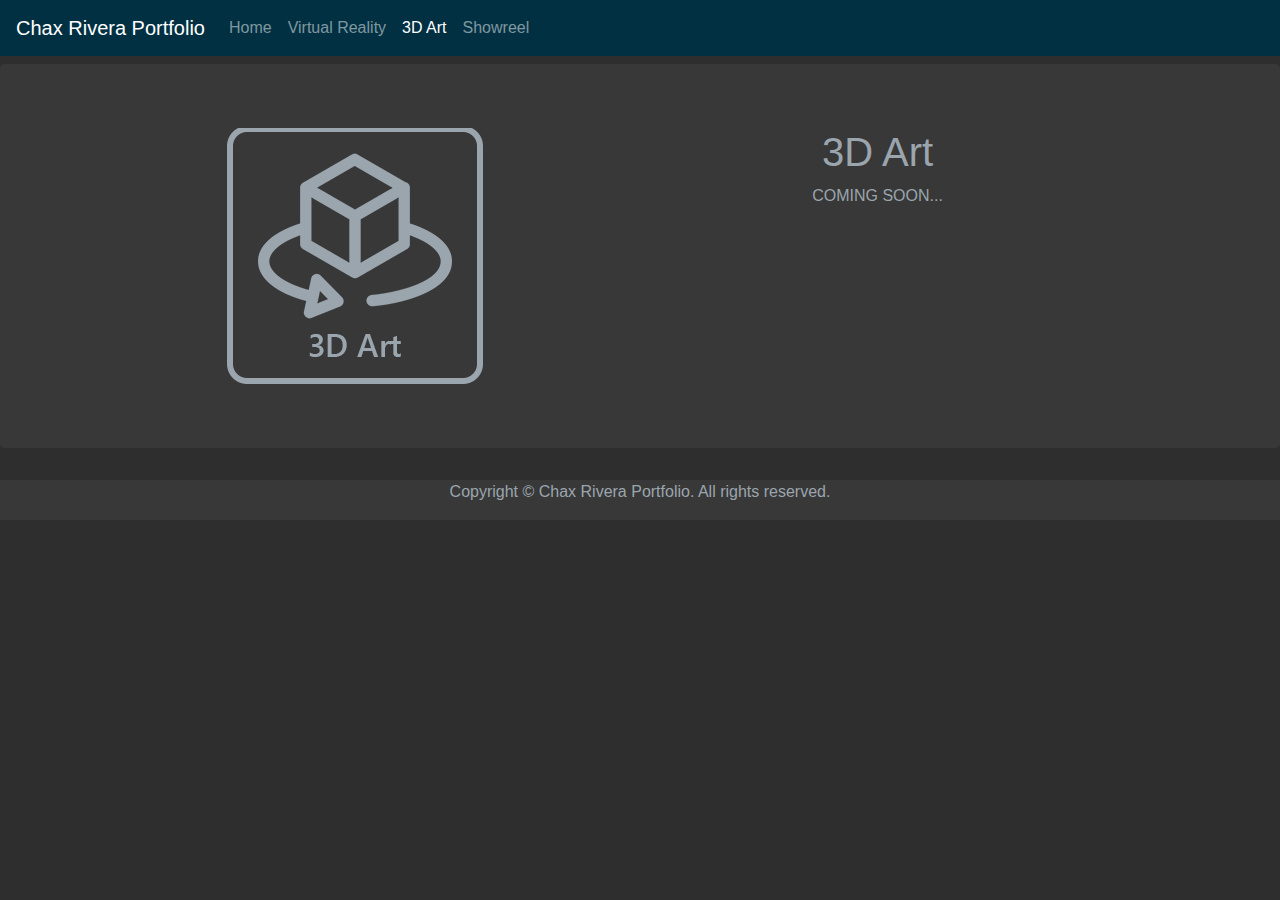
==== 3dart.html @ 560afac6 "Initial commit" ====
<!DOCTYPE html>
<html lang="en"><head>
    <meta charset="utf-8">
    <meta http-equiv="X-UA-Compatible" content="IE=edge">
    <meta name="viewport" content="width=device-width, initial-scale=1">
    <title>Chax Rivera Portfolio | VR</title>
    <!-- Bootstrap -->
    <link href="css/bootstrap-4.3.1.css" rel="stylesheet">
	<link href="css/lightbox.css" rel="stylesheet">
	<script src="js/lightbox.js"></script>
    <style type="text/css">
    body {
	background-color: #2E2E2E
}
    </style>
  </head>
  <body>
  <nav class="navbar navbar-expand-lg navbar-dark bg-dark">
      <a class="navbar-brand" href="index.html">Chax Rivera Portfolio</a>
      <button class="navbar-toggler" type="button" data-toggle="collapse" data-target="#navbarSupportedContent" aria-controls="navbarSupportedContent" aria-expanded="false" aria-label="Toggle navigation">
      <span class="navbar-toggler-icon"></span>
      </button>
      <div class="collapse navbar-collapse" id="navbarSupportedContent">
        <ul class="navbar-nav mr-auto">
          <li class="nav-item">
            <a class="nav-link" href="index.html">Home <span class="sr-only">(current)</span></a>
          </li>
          <li class="nav-item"> <a class="nav-link" href="vr.html">Virtual Reality</a></li>
          <li class="nav-item active"> <a class="nav-link" href="3dart.html">3D Art</a> </li>
          <li class="nav-item"> <a class="nav-link" href="reel.html">Showreel</a> </li>
        </ul>
      </div>
    </nav>
<section>
    <div class="jumbotron text-center mt-2">
        <div class="container">
          <div class="row">
            <div class="col-12 col-xl-6"><img src="images/3DArticon.png" width="256" height="256"/></div>
			  <div class="col-12 col-xl-5">
			    <h1>3D Art</h1>
			    <p>COMING SOON...</p>
			  </div>
          </div>
        </div>
      </div>
</section>
    <footer class="text-center">
      <div class="container">
        <div class="row">
          <div class="col-12">
            <p>Copyright © Chax Rivera Portfolio. All rights reserved.</p>
          </div>
        </div>
      </div>
    </footer>
    <!-- jQuery (necessary for Bootstrap's JavaScript plugins) -->
    <script src="js/jquery-3.3.1.min.js"></script>
    <!-- Include all compiled plugins (below), or include individual files as needed -->
    <script src="js/popper.min.js"></script>
    <script src="js/bootstrap-4.3.1.js"></script>
  </body>
</html>
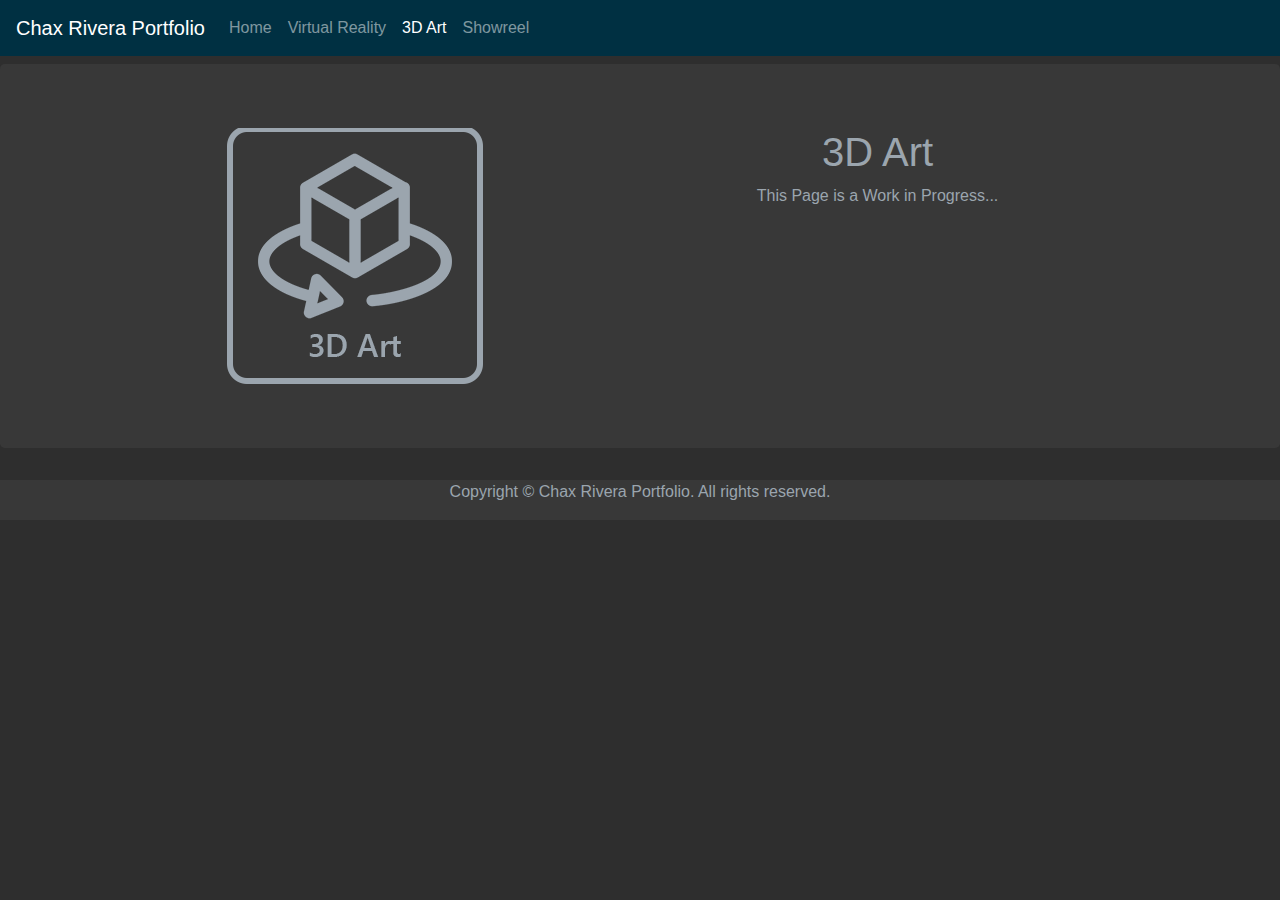
==== commit 7b61220c: "3d wip" ====
--- a/3dart.html
+++ b/3dart.html
@@ -3,7 +3,7 @@
     <meta charset="utf-8">
     <meta http-equiv="X-UA-Compatible" content="IE=edge">
     <meta name="viewport" content="width=device-width, initial-scale=1">
-    <title>Chax Rivera Portfolio | VR</title>
+    <title>Chax Rivera Portfolio | 3D Art</title>
     <!-- Bootstrap -->
     <link href="css/bootstrap-4.3.1.css" rel="stylesheet">
 	<link href="css/lightbox.css" rel="stylesheet">
@@ -38,7 +38,7 @@
             <div class="col-12 col-xl-6"><img src="images/3DArticon.png" width="256" height="256"/></div>
 			  <div class="col-12 col-xl-5">
 			    <h1>3D Art</h1>
-			    <p>COMING SOON...</p>
+			    <p>This Page is a Work in Progress...</p>
 			  </div>
           </div>
         </div>
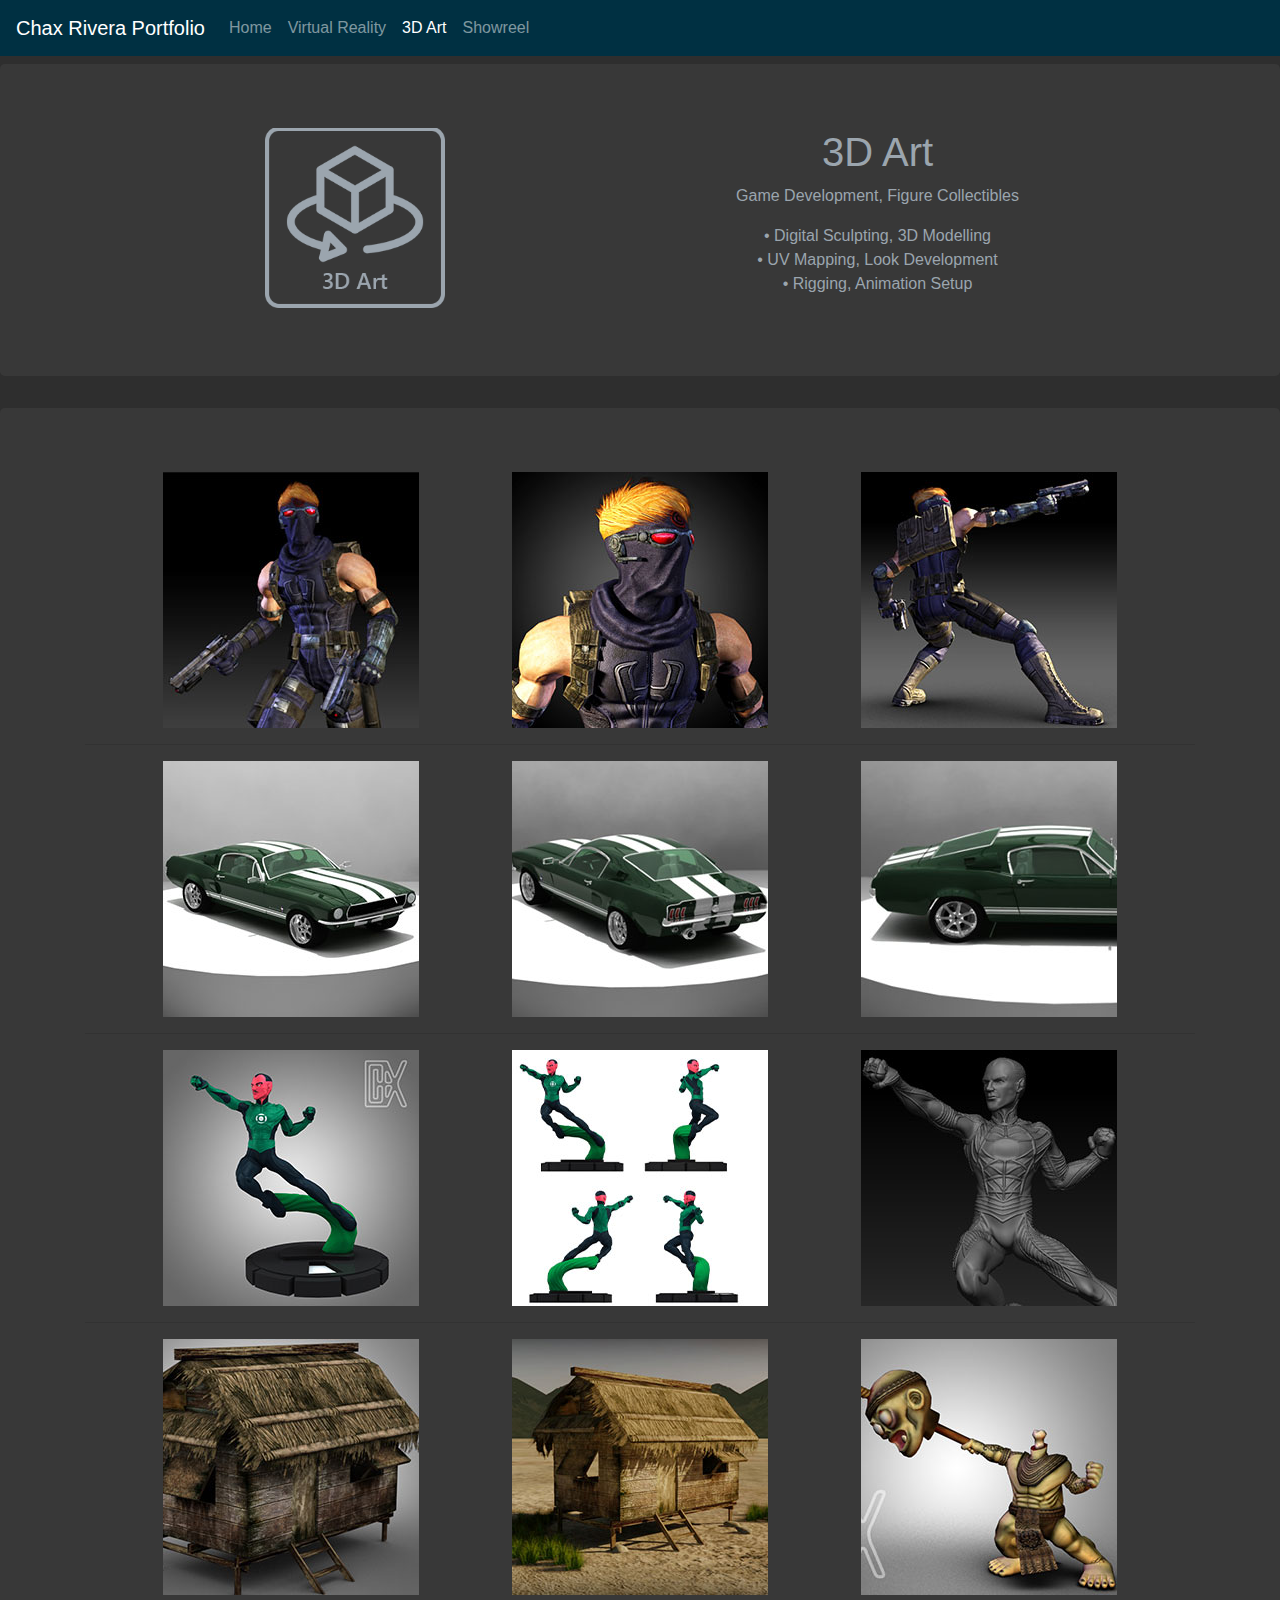
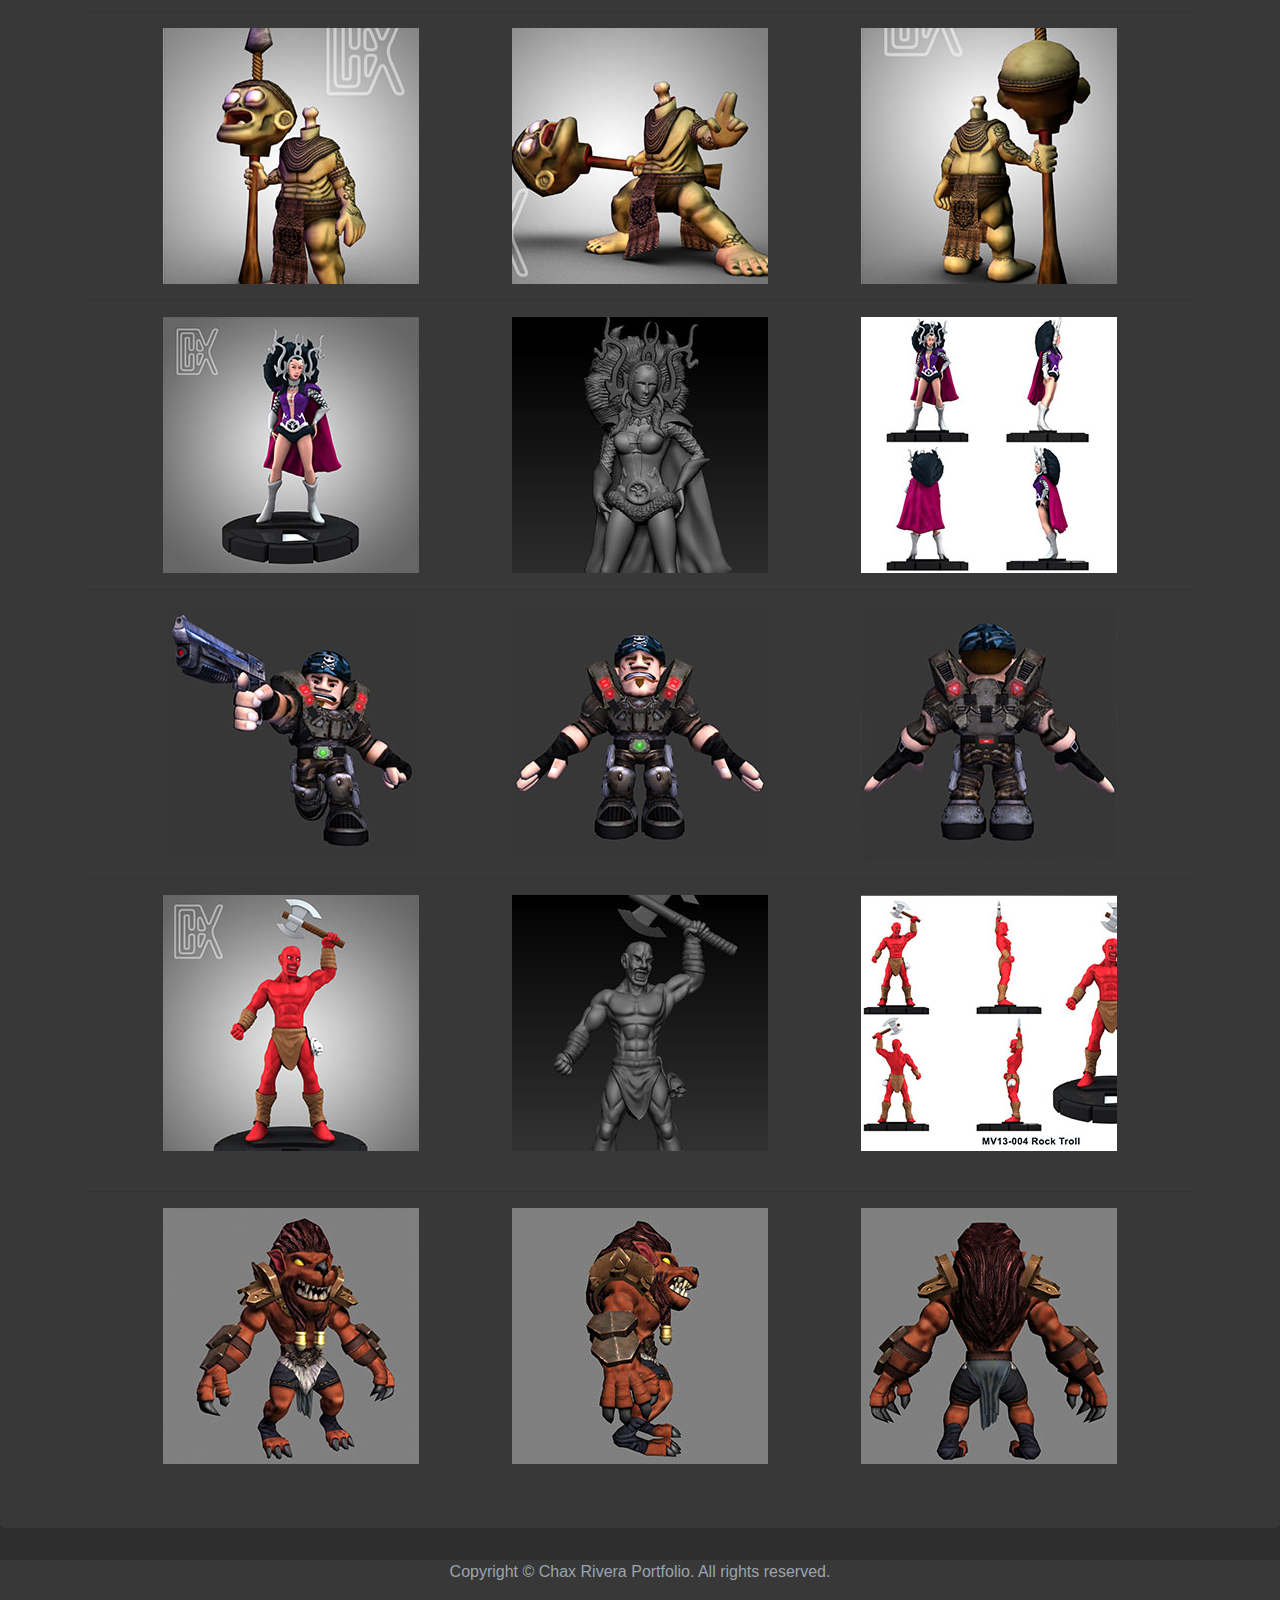
==== commit 35ca699b: "added 3d art" ====
--- a/3dart.html
+++ b/3dart.html
@@ -6,7 +6,7 @@
     <title>Chax Rivera Portfolio | 3D Art</title>
     <!-- Bootstrap -->
     <link href="css/bootstrap-4.3.1.css" rel="stylesheet">
-	<link href="css/lightbox.css" rel="stylesheet">
+<link href="css/lightbox.css" rel="stylesheet" />
 	<script src="js/lightbox.js"></script>
     <style type="text/css">
     body {
@@ -35,14 +35,112 @@
     <div class="jumbotron text-center mt-2">
         <div class="container">
           <div class="row">
-            <div class="col-12 col-xl-6"><img src="images/3DArticon.png" width="256" height="256"/></div>
+            <div class="col-12 col-xl-6"><img src="images/3DArticon.png" width="180" height="180"/></div>
 			  <div class="col-12 col-xl-5">
 			    <h1>3D Art</h1>
-			    <p>This Page is a Work in Progress...</p>
+			    <p>Game Development, Figure Collectibles</p>
+			    <p>• Digital Sculpting, 3D Modelling<br>
+			      • UV Mapping, Look Development<br>
+			      • Rigging, Animation Setup </p>
 			  </div>
           </div>
         </div>
       </div>
+</section>
+<section>
+    <div class="jumbotron text-center mt-2">
+        <div class="container">
+          <div class="row">
+			<hr>
+            <div><img src="images/thumbs/Hwkeye_pose3_th.jpg" width="256" height="256"/></div>
+		    <hr>
+			<div><img src="images/thumbs/Hwkeye_pose5_th.jpg" width="256" height="256"/></div>
+				<hr>
+            <div><img src="images/thumbs/Hwkeye_pose4_th.jpg" width="256" height="256"/></div>
+			  	<hr>
+		  </div>
+			<hr>
+          <div class="row">
+            <hr>
+            <div><img src="images/thumbs/mutang1_th.jpg" width="256" height="256"/></div>
+            <hr>
+            <div><img src="images/thumbs/mustang3_th.jpg" width="256" height="256"/></div>
+            <hr>
+            <div><img src="images/thumbs/mustang2_th.jpg" width="256" height="256"/></div>
+            <hr>
+          </div>
+			<hr>
+          <div class="row">
+            <hr>
+            <div><img src="images/thumbs/sinestro_th.jpg" width="256" height="256"/></div>
+            <hr>
+            <div><img src="images/thumbs/sinestro_profile_th.jpg" width="256" height="256"/></div>
+            <hr>
+            <div><img src="images/thumbs/sinestro_sculpt1_th.jpg" width="256" height="256"/></div>
+            <hr>
+          </div>
+			<hr>
+          <div class="row">
+            <hr>
+            <div><img src="images/thumbs/hut1_th.jpg" width="256" height="256"/></div>
+            <hr>
+            <div><img src="images/thumbs/hut2_th.jpg" width="256" height="256"/></div>
+            <hr>
+            <div><img src="images/thumbs/TZ1_th.jpg" width="256" height="256"/></div>
+            <hr>
+          </div>
+			<hr>
+          <div class="row">
+            <hr>
+            <div><img src="images/thumbs/TZ3_th.jpg" width="256" height="256"/></div>
+            <hr>
+            <div><img src="images/thumbs/TZ2_th.jpg" width="256" height="256"/></div>
+            <hr>
+            <div><img src="images/thumbs/TZ4_th.jpg" width="256" height="256"/></div>
+            <hr>
+          </div>
+			<hr>
+          <div class="row">
+            <hr>
+            <div><img src="images/thumbs/karnilla_th.jpg" width="256" height="256"/></div>
+            <hr>
+            <div><img src="images/thumbs/karnilla_sculpt1_th.jpg" width="256" height="256"/></div>
+            <hr>
+            <div><img src="images/thumbs/karnilla_profile_th.jpg" width="256" height="256"/></div>
+            <hr>
+          </div>
+			<hr>
+          <div class="row">
+            <hr>
+            <div><img src="images/thumbs/MCP01_th.jpg" width="256" height="256"/></div>
+            <hr>
+            <div><img src="images/thumbs/Front_th.jpg" width="256" height="256"/></div>
+            <hr>
+            <div><img src="images/thumbs/Back_th.jpg" width="256" height="256"/></div>
+            <hr>
+          </div>
+			<hr>
+          <div class="row">
+            <hr>
+            <div><img src="images/thumbs/troll_th.jpg" width="256" height="256"/></div>
+            <hr>
+            <div><img src="images/thumbs/troll_sculpt1_th.jpg" width="256" height="256"/></div>
+            <hr>
+            <div><img src="images/thumbs/troll_profile_th.jpg" width="256" height="256"/></div>
+            <hr>
+          </div><br>
+<hr>
+          <div class="row">
+            <hr>
+            <div><img src="images/thumbs/LW01_th.jpg" width="256" height="256"/></div>
+            <hr>
+            <div><img src="images/thumbs/LW03_th.jpg" width="256" height="256"/></div>
+            <hr>
+            <div><img src="images/thumbs/LW04_th.jpg" width="256" height="256"/></div>
+            <hr>
+          </div>
+          </div>
+        </div>
 </section>
     <footer class="text-center">
       <div class="container">
